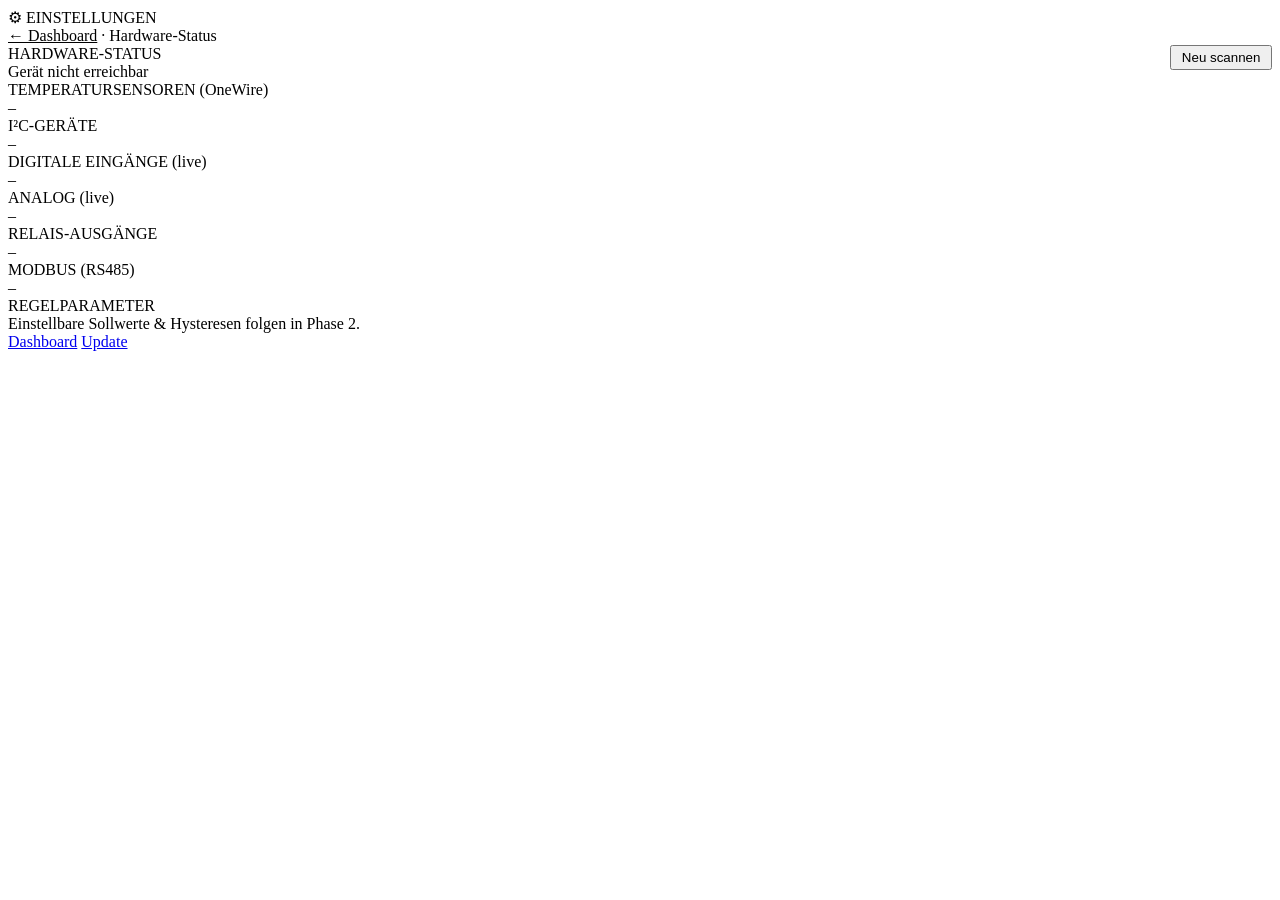
==== data/settings.html @ 9c5c0b7b "v0.3: hardware status page + richer LCD boot messages - hardware module: OneWire DS18B20 enumeration" ====
<!DOCTYPE html>
<html lang="de">
<head>
  <meta charset="utf-8">
  <meta name="viewport" content="width=device-width, initial-scale=1, viewport-fit=cover">
  <title>Einstellungen · Kältekammer</title>
  <link rel="stylesheet" href="/style.css">
</head>
<body>
  <header>
    <div class="title">⚙ EINSTELLUNGEN</div>
    <div class="subline"><a href="/" style="color:var(--accent)">← Dashboard</a> · Hardware-Status</div>
  </header>

  <main>
    <section class="card wide">
      <div class="card-h">HARDWARE-STATUS
        <button class="btn" id="rescan" style="float:right;padding:.2rem .6rem;min-height:auto">Neu scannen</button>
      </div>
      <div id="scan_age" class="sub" style="color:var(--muted)">lädt…</div>
    </section>

    <section class="card wide">
      <div class="card-h">TEMPERATURSENSOREN (OneWire)</div>
      <div id="onewire">–</div>
    </section>

    <section class="card wide">
      <div class="card-h">I²C-GERÄTE</div>
      <div id="i2c">–</div>
    </section>

    <section class="card wide">
      <div class="card-h">DIGITALE EINGÄNGE (live)</div>
      <div id="inputs">–</div>
    </section>

    <section class="card wide">
      <div class="card-h">ANALOG (live)</div>
      <div id="analog">–</div>
    </section>

    <section class="card wide">
      <div class="card-h">RELAIS-AUSGÄNGE</div>
      <div id="outputs">–</div>
    </section>

    <section class="card wide">
      <div class="card-h">MODBUS (RS485)</div>
      <div id="modbus">–</div>
    </section>

    <section class="card wide">
      <div class="card-h">REGELPARAMETER</div>
      <div class="sub" style="color:var(--muted)">Einstellbare Sollwerte & Hysteresen folgen in Phase 2.</div>
    </section>

    <section class="actions">
      <a class="btn" href="/">Dashboard</a>
      <a class="btn" href="/update">Update</a>
    </section>
  </main>

  <script>
  const $ = (id) => document.getElementById(id);
  const dot = (ok) => `<span class="hw-dot ${ok ? 'ok' : 'no'}"></span>`;
  const row = (html) => `<div class="hw-row">${html}</div>`;

  function render(d) {
    $("scan_age").textContent = d.scanned
      ? `Bus-Scan vor ${d.scan_age_s}s · Eingänge live`
      : "noch nicht gescannt";

    // OneWire
    const ow = d.onewire;
    const owOk = ow.ds18b20_found > 0;
    $("onewire").innerHTML = row(
      `${dot(owOk)} <b>${ow.ds18b20_found}</b> / ${ow.expected} DS18B20 erkannt` +
      `<span class="hw-meta">GPIO${ow.pin}${ow.devices_total !== ow.ds18b20_found ? ' · '+ow.devices_total+' Geräte gesamt' : ''}</span>`);

    // I2C
    $("i2c").innerHTML = d.i2c.devices.map(x =>
      row(`${dot(x.present)} ${x.label}<span class="hw-meta">${x.addr}</span>`)).join("") +
      row(`<span class="hw-meta">Gefundene Adressen: ${d.i2c.addresses.length ? d.i2c.addresses.join(", ") : "keine"} · SDA${d.i2c.sda}/SCL${d.i2c.scl}</span>`);

    // Inputs (live)
    $("inputs").innerHTML = d.inputs.map(x => {
      const hi = x.level === "HIGH";
      return row(`<span class="hw-lvl ${hi ? 'hi' : 'lo'}">${x.level}</span> ${x.label}` +
        `<span class="hw-meta">GPIO${x.pin} · ${x.note}</span>`);
    }).join("");

    // Analog
    $("analog").innerHTML = d.analog.map(x =>
      row(`<b>${x.raw}</b><span class="hw-meta">/${x.max} · ${x.label} · GPIO${x.pin}</span>`)).join("");

    // Outputs
    $("outputs").innerHTML = d.outputs.map(x =>
      row(`<span class="hw-meta" style="margin-left:0">${x.label} · GPIO${x.pin} · ${x.state}</span>`)).join("");

    // Modbus
    $("modbus").innerHTML = d.modbus.map(x =>
      row(`<span class="hw-meta" style="margin-left:0">${x.label} · ${x.bus} · ${x.status}</span>`)).join("");
  }

  async function refresh() {
    try { render(await (await fetch("/api/hardware")).json()); }
    catch (e) { $("scan_age").textContent = "Gerät nicht erreichbar"; }
  }

  $("rescan").addEventListener("click", async () => {
    $("scan_age").textContent = "scanne Busse…";
    await fetch("/api/hardware/rescan", { method: "POST" });
    setTimeout(refresh, 1500);
  });

  refresh();
  setInterval(refresh, 3000);
  </script>
</body>
</html>
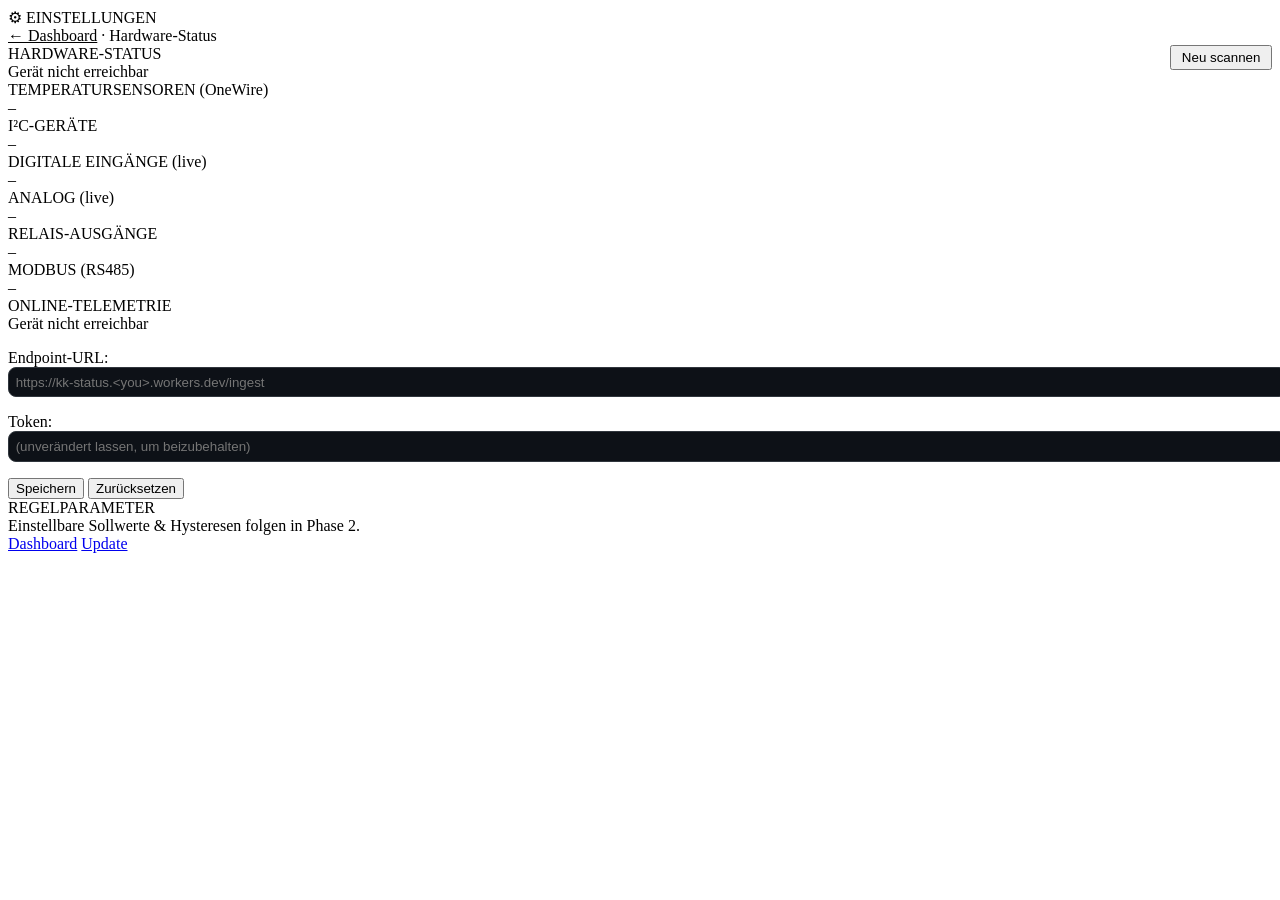
==== commit 1d9bdb0c: "v0.7: remote telemetry (online status via Cloudflare Worker) - status.h/.cpp: shared status-JSON bui" ====
--- a/data/settings.html
+++ b/data/settings.html
@@ -48,6 +48,21 @@
     <section class="card wide">
       <div class="card-h">MODBUS (RS485)</div>
       <div id="modbus">–</div>
+    </section>
+
+    <section class="card wide">
+      <div class="card-h">ONLINE-TELEMETRIE</div>
+      <div id="tele_status" class="sub" style="color:var(--muted)">lädt…</div>
+      <p class="sub">Endpoint-URL:<br>
+        <input id="tele_url" placeholder="https://kk-status.<you>.workers.dev/ingest"
+               style="width:100%;padding:.5em;background:#0d1117;color:#e6edf3;border:1px solid #30363d;border-radius:8px"></p>
+      <p class="sub">Token:<br>
+        <input id="tele_token" type="password" placeholder="(unverändert lassen, um beizubehalten)"
+               style="width:100%;padding:.5em;background:#0d1117;color:#e6edf3;border:1px solid #30363d;border-radius:8px"></p>
+      <div class="actions" style="margin-top:.5rem">
+        <button class="btn btn-primary" id="tele_save">Speichern</button>
+        <button class="btn" id="tele_clear">Zurücksetzen</button>
+      </div>
     </section>
 
     <section class="card wide">
@@ -114,8 +129,43 @@
     setTimeout(refresh, 1500);
   });
 
+  // ── Telemetry config + status ──────────────────────────────────────────
+  async function refreshTele() {
+    try {
+      const t = await (await fetch("/api/telemetry")).json();
+      const src = {runtime:"Laufzeit (SPIFFS)",compiled:"Firmware-Default",none:"nicht konfiguriert"}[t.source]||t.source;
+      let s = t.enabled ? "✅ aktiv" : "⚪ inaktiv";
+      s += " · Quelle: " + src;
+      if (t.enabled) {
+        const code = t.last_status===0?"noch nichts gesendet":(t.last_status===-1?"Verbindungsfehler":"HTTP "+t.last_status);
+        s += " · letzter POST: " + code;
+        if (t.secs_since_ok>0) s += " · letzter Erfolg vor "+t.secs_since_ok+"s";
+      }
+      $("tele_status").textContent = s;
+      if (t.url && !$("tele_url").matches(":focus")) $("tele_url").value = t.url;
+    } catch(e){ $("tele_status").textContent = "Gerät nicht erreichbar"; }
+  }
+  $("tele_save").addEventListener("click", async () => {
+    const body = new URLSearchParams();
+    body.set("url", $("tele_url").value.trim());
+    body.set("token", $("tele_token").value);  // empty keeps existing only if url unchanged; server stores as given
+    $("tele_status").textContent = "speichere…";
+    await fetch("/api/telemetry", {method:"POST", headers:{"Content-Type":"application/x-www-form-urlencoded"}, body});
+    $("tele_token").value = "";
+    setTimeout(refreshTele, 800);
+  });
+  $("tele_clear").addEventListener("click", async () => {
+    if(!confirm("Telemetrie-Konfiguration zurücksetzen?")) return;
+    const body = new URLSearchParams(); body.set("url",""); body.set("token","");
+    await fetch("/api/telemetry", {method:"POST", headers:{"Content-Type":"application/x-www-form-urlencoded"}, body});
+    $("tele_url").value=""; $("tele_token").value="";
+    setTimeout(refreshTele, 800);
+  });
+
   refresh();
+  refreshTele();
   setInterval(refresh, 3000);
-  </script>
+  setInterval(refreshTele, 5000);
+</script>
 </body>
 </html>
